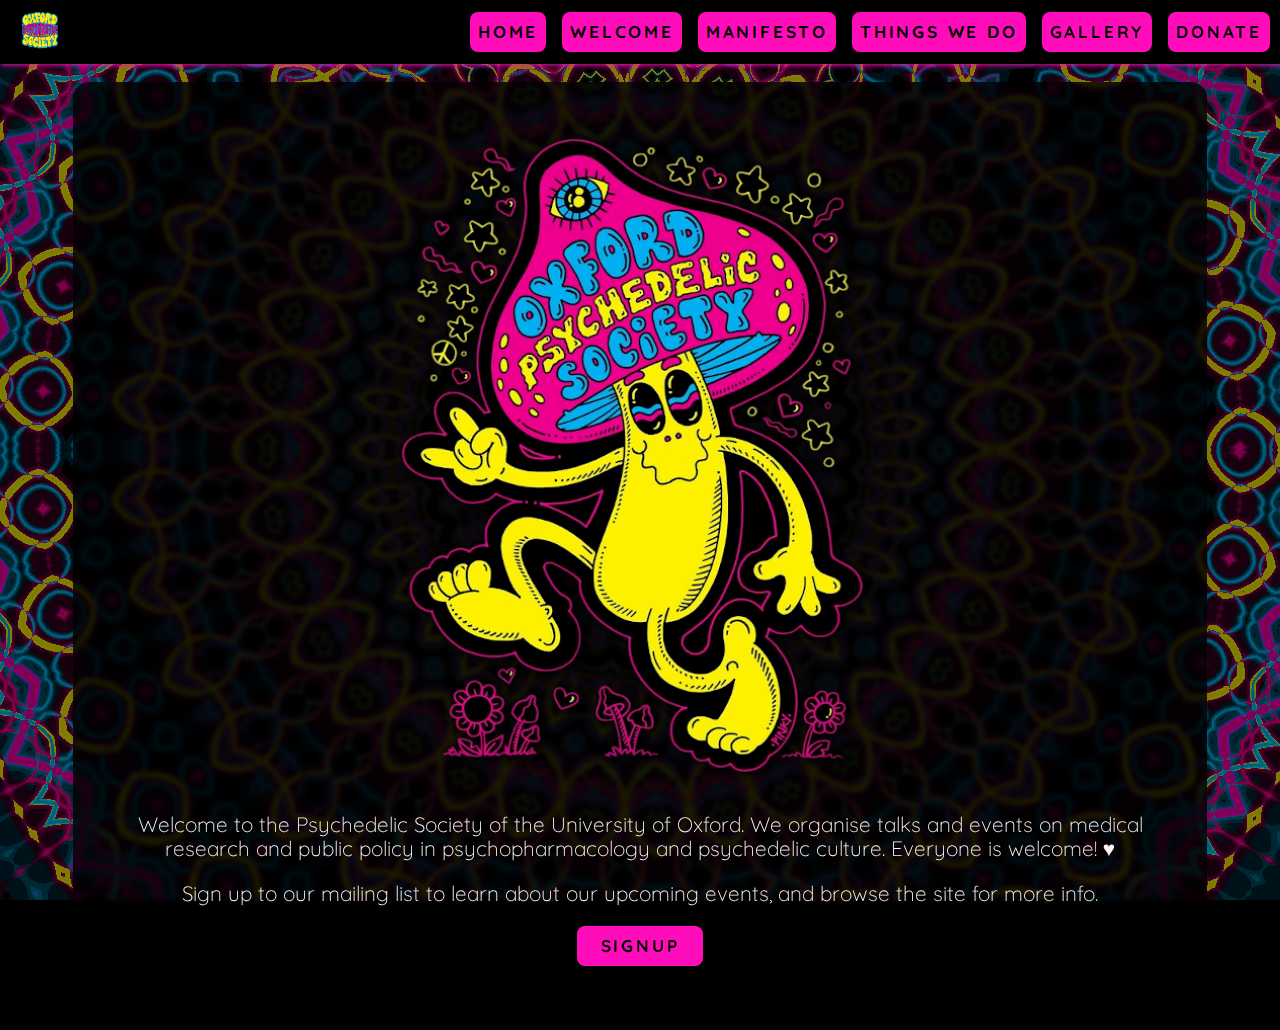
==== index.html @ 3dc6b8a1 "Deploying to gh-pages from @ oxpsysoc/oxpsysoc.org@7ce0ac72e1322e989520b2dd4d4540fbdf8b68c3 🚀" ====
<!doctype html>
<html lang="en">
<head>
    <meta charset="utf-8">
    <title>Oxford Psychedelic Society</title>
    <meta name="viewport" content="width=device-width, initial-scale=1">
    <link rel="icon" type="image/x-icon" href="favicon.ico">
    <link href="https://fonts.googleapis.com/css2?display=swap&family=Quicksand:ital,wght@0,400;0,700;1,400;1,700&family=Oxygen:ital,wght@0,400;0,700;1,400;1,700&family=Source+Sans+Pro:ital,wght@0,200;0,300;0,400;1,200;1,300;1,400" rel="stylesheet" type="text/css" />
    <link rel="stylesheet" href="/styles.css?hash=88d4793916b87cb31c96381142ef6236"></head>
</head>
<body class="fadein">
    <canvas id="glcanvas"></canvas>
    <script type="text/javascript" src="/static/js/renderer.js?hash=e236ea04c1860ddd1d4f3d122b6ff198"></script>

    <header class="pre-navbar">
        <!-- Logo -->
        <div class="logo">
            <a href="/"><img src="/static/img/about/ops_logo.png" height="40px"></img></a>
            <!-- Hamburger icon -->
            <input class="side-menu" type="checkbox" id="side-menu"/>
            <label class="hamb" for="side-menu"><span class="hamb-line"></span></label>
        </div>
        <!-- Menu -->
        <ul class="navbar">
            
            <li>
            <a class="button" href="/" onclick="document.getElementById('side-menu').checked = false">Home</a>
            </li>
            
            <li>
            <a class="button" href="about/#welcome" onclick="document.getElementById('side-menu').checked = false">Welcome</a>
            </li>
            
            <li>
            <a class="button" href="about/#manifesto" onclick="document.getElementById('side-menu').checked = false">Manifesto</a>
            </li>
            
            <li>
            <a class="button" href="about/#things-we-do" onclick="document.getElementById('side-menu').checked = false">Things We Do</a>
            </li>
            
            <li>
            <a class="button" href="about/#gallery" onclick="document.getElementById('side-menu').checked = false">Gallery</a>
            </li>
            
            <li>
            <a class="button" href="about/#donate" onclick="document.getElementById('side-menu').checked = false">Donate</a>
            </li>
            
        </ul>
    </header>

    <div class="root">
        <div class="pre-content">
            <div class="content">
                <div class="centered">

<p><img src="/static/img/ops_logo.png" width="500"/></p>
<p>Welcome to the Psychedelic Society of the University of Oxford. We organise talks and events on medical research and public policy in psychopharmacology and psychedelic culture. Everyone is welcome! ♥</p>
<p>Sign up to our mailing list to learn about our upcoming events, and browse the site for more info.</p>
<p><a class="button" target="_blank" href="http://eepurl.com/gQyihT">Signup</a></p>
</div>


            </div>
        </div>
    </div>
</body>
    <script type="text/javascript">
        document.body.classList.remove('fadein');
        document.body.classList.add('hidden');
        window.addEventListener('load', function () {
            document.body.classList.add('fadein');
            document.body.classList.remove('hidden');
        });
    </script>
</html>
---- styles.css ----
/* You can add global styles to this file, and also import other style files */
html { margin: 0; background: #000000; color: #FFF5EE; font-family: 'Quicksand'; font-weight: 300; text-align: center; }

html body { margin: 0; font-size: 1.3rem; line-height: 1.5rem; }

section { display: flex; box-sizing: border-box; }

.autoscale-section, section .autoscale { max-width: calc(min(100%, 40vw)) !important; }

.flex-wrap { flex-wrap: wrap; }

.flex-reverse { flex-direction: row-reverse; }

.centered, .bordered-centered { text-align: center; }

.bordered-base, .bordered, .bordered-centered { margin: 2rem; float: none; }

.centered, .bordered-centered { --alignment: center; --flex-alignment: center; text-align: center; justify-content: center; text-align: var(--alignment); display: block; overflow: hidden; text-overflow: ellipsis; overflow-wrap: break-word; }

.flex1 { flex: 1 1 0px; width: 0; }

.flex2 { flex: 2 1 0px; width: 0; }

.float-right { display: block; float: right; }

.block-image { float: left; }

.float-left { float: left; display: block; }

[alt$="><"] { display: block; max-width: 100%; height: auto; margin: auto; float: none !important; }

@media (max-width: 800px) { section { display: block; } .bordered, .bordered-centered { margin: 1rem; } .flex1 { width: 100%; } .flex2 { width: 100%; } .autoscale-section, section .autoscale { max-width: calc(min(100%, 30vw)) !important; } .desktop-only { display: none; } }

@media (min-width: 800px) { .mobile-only { display: none; } .bordered-desktop { margin: 2rem; float: none; } }

a { color: #FF0DBB; text-decoration: underline; }

a:hover { text-decoration: none; }

.headings, h4, h3, h2, h1 { color: #FF0DBB; font-family: 'Quicksand'; font-weight: 500; text-transform: uppercase; }

.headings a, h4 a, h3 a, h2 a, h1 a { text-decoration: none; }

hr { clear: both; }

.headerlink { margin-top: -100px; padding-bottom: 100px; display: block; }

h1 { font-size: 3rem; line-height: 3.5rem; text-align: center; }

h2 { color: #FAFF03; font-size: 2.5rem; line-height: 3rem; }

h3 { color: #8AD9F8; font-size: 2rem; line-height: 2.5rem; }

h4 { font-size: 1.5rem; line-height: 2rem; }

.gallerytext { color: #FF0DBB; }

.icon { fill: #FF0DBB; width: 3em; height: 3em; display: inline-flex; align-items: center; justify-content: center; transition: fill 0.25s ease; padding: 0 0.5em; }

.icon:hover { fill: #FEE303; }

.code-inline { white-space: nowrap; background-color: #1e1e1e; font-weight: 400; font-size: 15px; }

.asciirend { -webkit-touch-callout: none; -webkit-user-select: none; -khtml-user-select: none; -moz-user-select: none; -ms-user-select: none; user-select: none; overflow: hidden; }

#glcanvas { position: fixed; top: 0; left: 0; width: 100%; height: 100%; z-index: -100; background-image: url("/static/img/bg_static.jpg"); background-repeat: no-repeat; background-size: cover; background-position: center; opacity: 50%; }

img { object-fit: contain; filter: drop-shadow(5px 2px 6px #000000); }

.profile-img { margin-right: 1em; border-radius: 100%; width: 32px; height: 32px; }

.pre-content { display: inline-block; max-width: 100%; text-align: left; backdrop-filter: blur(2px); }

.content { margin: 30px; overflow: hidden; }

.content img { max-width: 100%; }

.boxed, .pre-content { background-color: rgba(0, 0, 0, 0.8); border-radius: 1rem; }

.root { display: inline-block; margin: calc(min(10px, 1vw)); text-align: left; margin-top: calc(min(55px, calc(clamp((1vw - 1vh) * 0.5, 1vh, 0vh) * 5))); width: calc(min(90vw, 40cm)); max-width: calc(max(60vw, 30cm)); padding-top: calc(64px + 0.5rem); }

.button { display: inline-block; width: 6.875rem; height: 2.5rem; line-height: 2.5rem; padding: 0 0.5rem; vertical-align: middle; text-transform: uppercase; font-family: 'Quicksand', sans-serif; letter-spacing: 0.175rem; font-size: 0.825em; font-weight: 700; border-radius: 0.5rem; direction: var(--site-language-direction); white-space: nowrap; overflow: hidden; text-overflow: ellipsis; text-align: center; transition: color 0.25s ease, background-color 0.25s ease, border-color 0.25s ease; text-decoration: none; background-color: #FF0DBB; color: #000000; }

.button:hover { background-color: #FEE303 !important; }

.highlight, .asciirend { border: 2px solid #FF0DBB; background-color: #1e1e1e; }

.highlight pre, .asciirend pre { padding: 7px; margin: 0; overflow: scroll; overflow-x: auto; overflow-y: hidden; srollbar-color: rgba(70, 70, 70, 0.5) #141414; color: #d4d4d4; background-color: #1e1e1e; font-family: 'Droid Sans Mono', 'monospace', monospace, 'Droid Sans Fallback'; font-weight: normal; font-size: 14px; line-height: 19px; }

.highlight pre::-webkit-scrollbar, .asciirend pre::-webkit-scrollbar { width: 15px; height: 15px; }

.highlight pre::-webkit-scrollbar-thumb, .asciirend pre::-webkit-scrollbar-thumb { background: rgba(70, 70, 70, 0.5); }

.highlight pre::-webkit-scrollbar-track, .asciirend pre::-webkit-scrollbar-track { background: #141414; }

.hidden { visibility: hidden; }

.fadein { -webkit-animation: fadein 2s; /* Safari, Chrome and Opera > 12.1 */ -moz-animation: fadein 2s; /* Firefox < 16 */ -ms-animation: fadein 2s; /* Internet Explorer */ -o-animation: fadein 2s; /* Opera < 12.1 */ animation: fadein 2s; }

@keyframes fadein { from { opacity: 0; }
  to { opacity: 1; } }

/* Firefox < 16 */
@-moz-keyframes fadein { from { opacity: 0; }
  to { opacity: 1; } }

/* Safari, Chrome and Opera > 12.1 */
@-webkit-keyframes fadein { from { opacity: 0; }
  to { opacity: 1; } }

/* Internet Explorer */
@-ms-keyframes fadein { from { opacity: 0; }
  to { opacity: 1; } }

/* Opera < 12.1 */
@-o-keyframes fadein { from { opacity: 0; }
  to { opacity: 1; } }

.logo { display: inline-block; text-align: left; color: #139264; }

.pre-navbar { position: fixed; display: flex; top: 0; left: 0; align-items: center; justify-content: space-between; width: 100%; z-index: 100; background-color: black; box-shadow: 1px 1px 5px 0px #FF0DBB; height: 64px; }

.pre-navbar .logo { padding: 10px 20px; }

.navbar { display: flex; gap: 1rem; margin: 0; padding-left: inherit; padding-right: inherit; margin-right: 10px; }

.navbar li { list-style: none; width: 100%; }

.navbar .button { width: auto; }

.side-menu { display: none; }

.hamb { display: none; }

@media (max-width: 900px) { .pre-navbar { display: block; } .navbar { height: 0; display: none; overflow: hidden; flex-direction: column; align-items: flex-start; gap: 0; padding: 0; margin: 0; } .navbar .button { padding: 0; border-radius: 0; width: 100%; } .logo { display: flex; justify-content: space-between; } .hamb { display: block; cursor: pointer; float: right; padding: 20px 0px; } .hamb-line { background: #FF0DBB; display: block; height: 2px; position: relative; width: 24px; } .hamb-line::before, .hamb-line::after { background: #FF0DBB; content: ''; display: block; height: 100%; position: absolute; transition: all .2s ease-out; width: 100%; } .hamb-line::before { top: 5px; } .hamb-line::after { top: -5px; } .side-menu:checked ~ .hamb .hamb-line { background: transparent; } .side-menu:checked ~ .hamb .hamb-line::before { transform: rotate(-45deg); top: 0; } .side-menu:checked ~ .hamb .hamb-line::after { transform: rotate(45deg); top: 0; } header:has(.logo .side-menu:checked) .navbar { height: auto; display: flex; animation: fadein 500ms; box-shadow: 1px 1px 5px 0px #FF0DBB; } body:has(.side-menu:checked) { overflow: hidden; } }
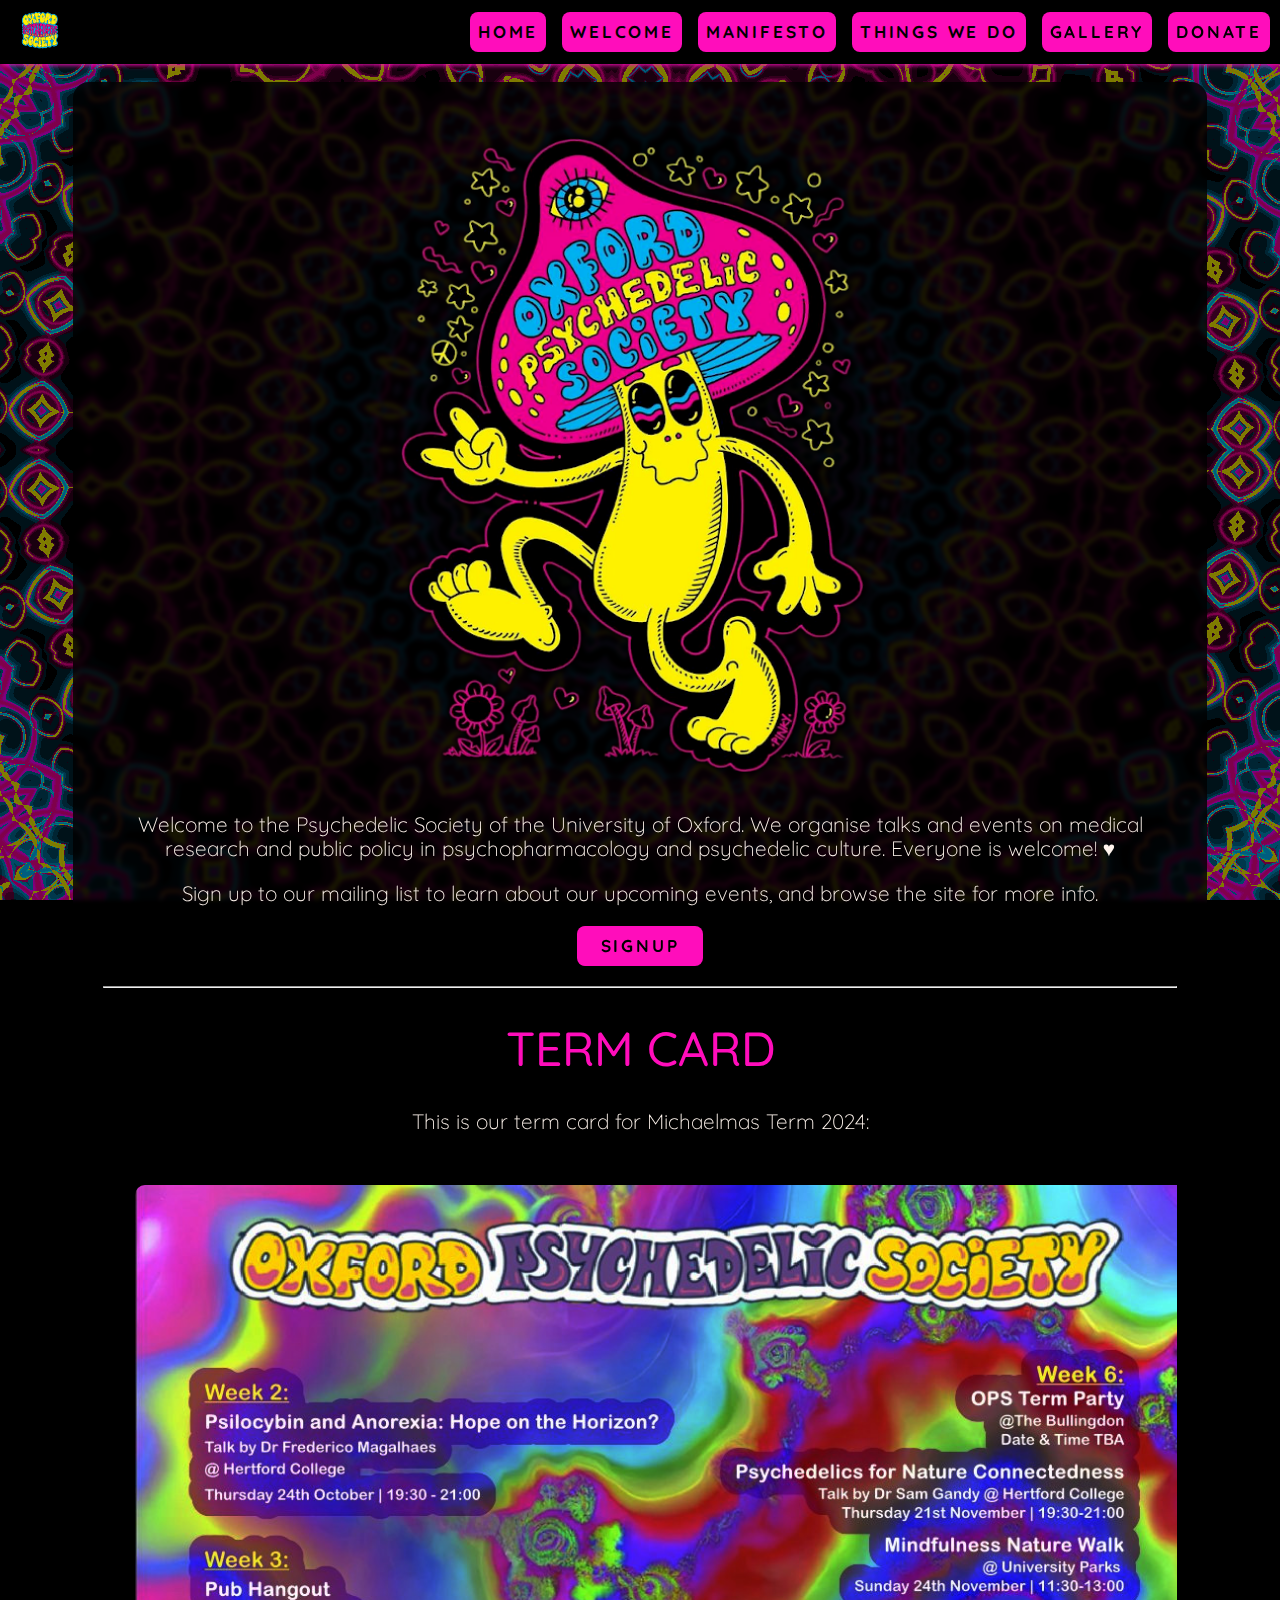
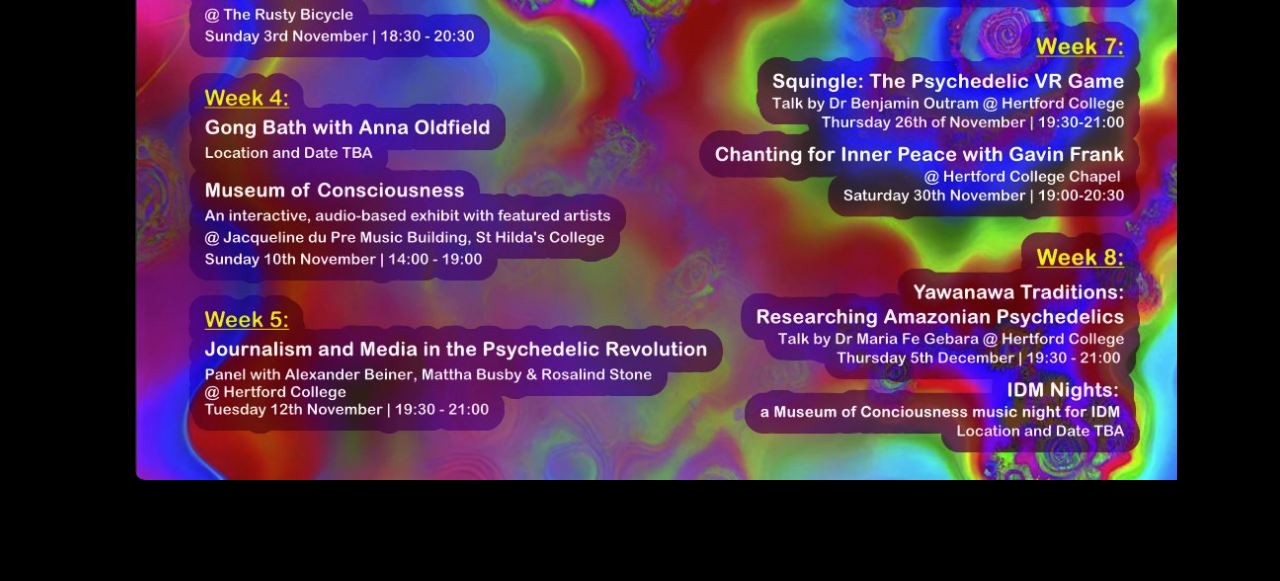
==== commit 341f25c8: "Deploying to gh-pages from @ oxpsysoc/oxpsysoc.org@631611c01a34fd07e16a1724081fbe7810fea369 🚀" ====
--- a/index.html
+++ b/index.html
@@ -6,7 +6,7 @@
     <meta name="viewport" content="width=device-width, initial-scale=1">
     <link rel="icon" type="image/x-icon" href="favicon.ico">
     <link href="https://fonts.googleapis.com/css2?display=swap&family=Quicksand:ital,wght@0,400;0,700;1,400;1,700&family=Oxygen:ital,wght@0,400;0,700;1,400;1,700&family=Source+Sans+Pro:ital,wght@0,200;0,300;0,400;1,200;1,300;1,400" rel="stylesheet" type="text/css" />
-    <link rel="stylesheet" href="/styles.css?hash=88d4793916b87cb31c96381142ef6236"></head>
+    <link rel="stylesheet" href="/styles.css?hash=30cb7abf1bf82a5ab9e118f25212e834"></head>
 </head>
 <body class="fadein">
     <canvas id="glcanvas"></canvas>
@@ -59,6 +59,10 @@
 <p>Welcome to the Psychedelic Society of the University of Oxford. We organise talks and events on medical research and public policy in psychopharmacology and psychedelic culture. Everyone is welcome! ♥</p>
 <p>Sign up to our mailing list to learn about our upcoming events, and browse the site for more info.</p>
 <p><a class="button" target="_blank" href="http://eepurl.com/gQyihT">Signup</a></p>
+<hr />
+<h1><span class="headerlink" id="term-card">   </span><a href="#term-card">Term Card</a></h1>
+<p>This is our term card for Michaelmas Term 2024:</p>
+<p><img class="bordered autoscale rounded" src="/static/img/term_card.jpg" /></p>
 </div>
 
 
--- a/styles.css
+++ b/styles.css
@@ -67,6 +67,8 @@
 
 img { object-fit: contain; filter: drop-shadow(5px 2px 6px #000000); }
 
+.rounded { border-radius: 10px; }
+
 .profile-img { margin-right: 1em; border-radius: 100%; width: 32px; height: 32px; }
 
 .pre-content { display: inline-block; max-width: 100%; text-align: left; backdrop-filter: blur(2px); }
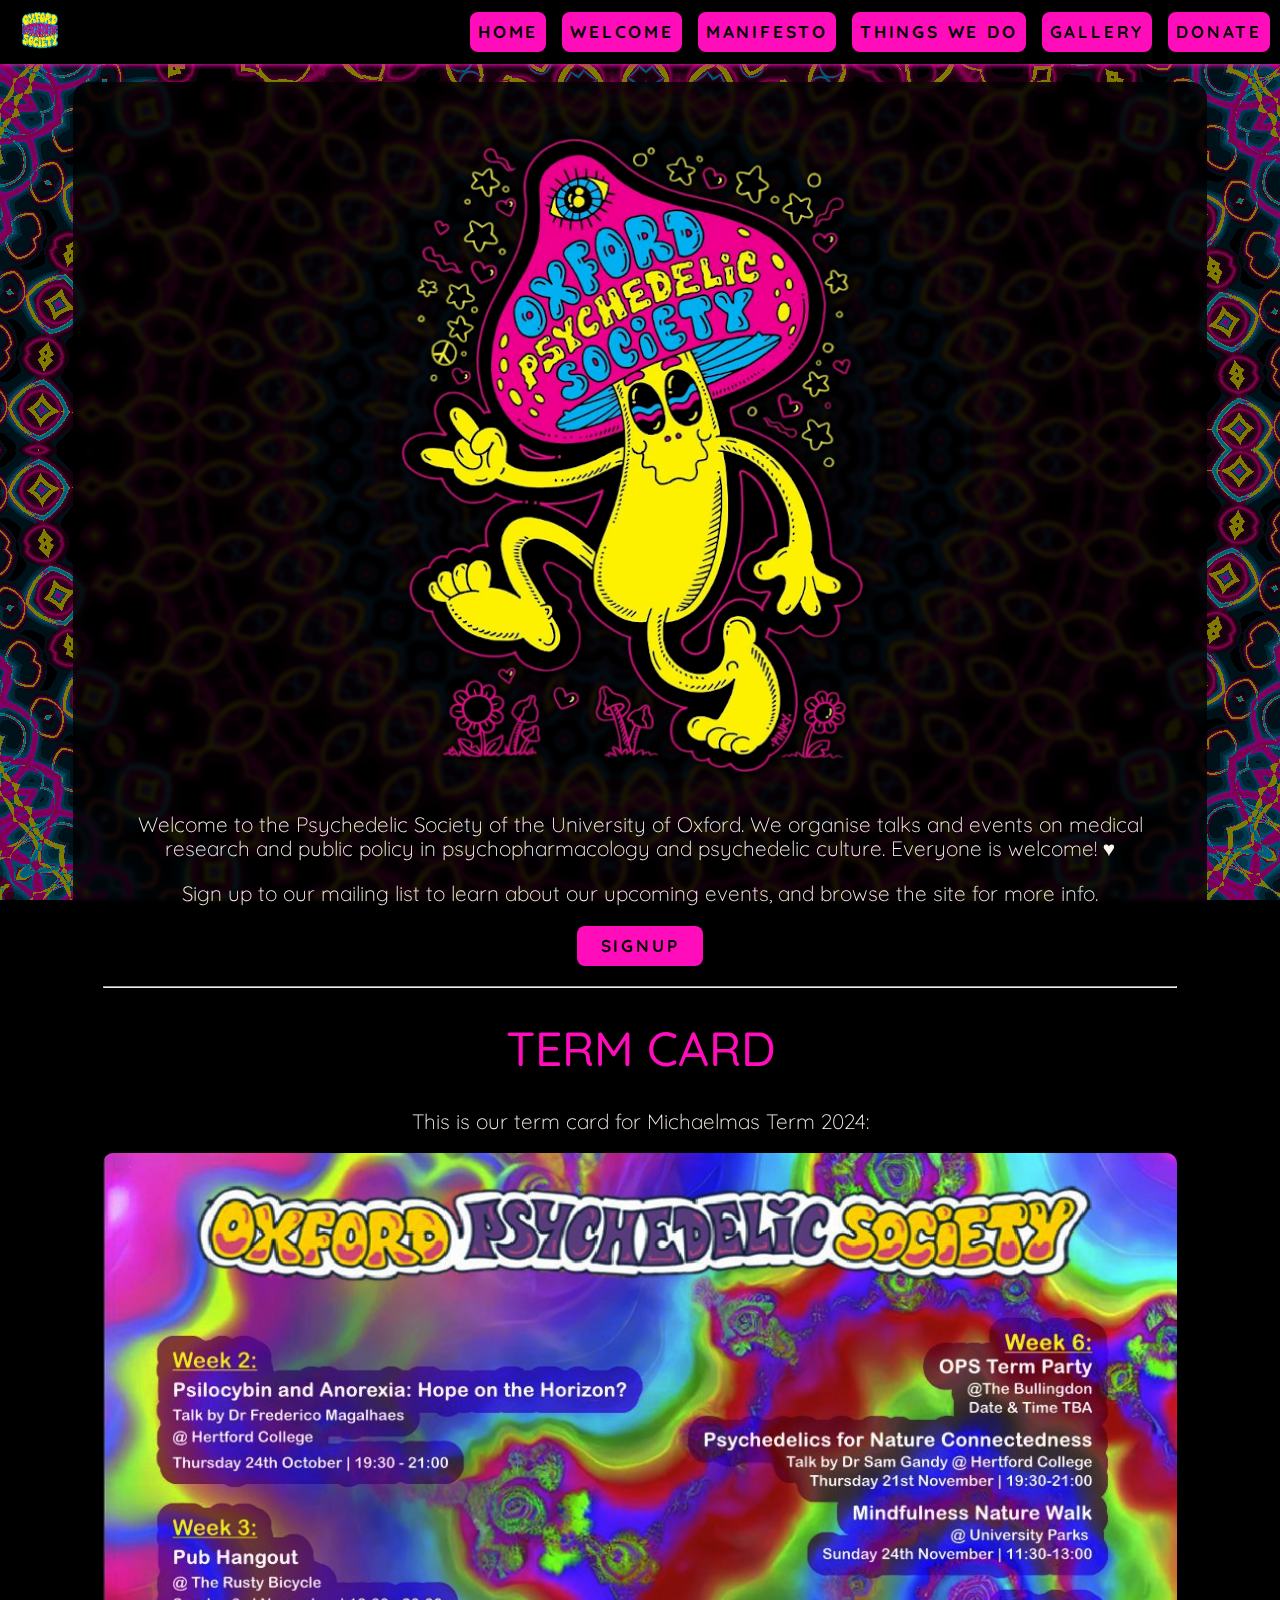
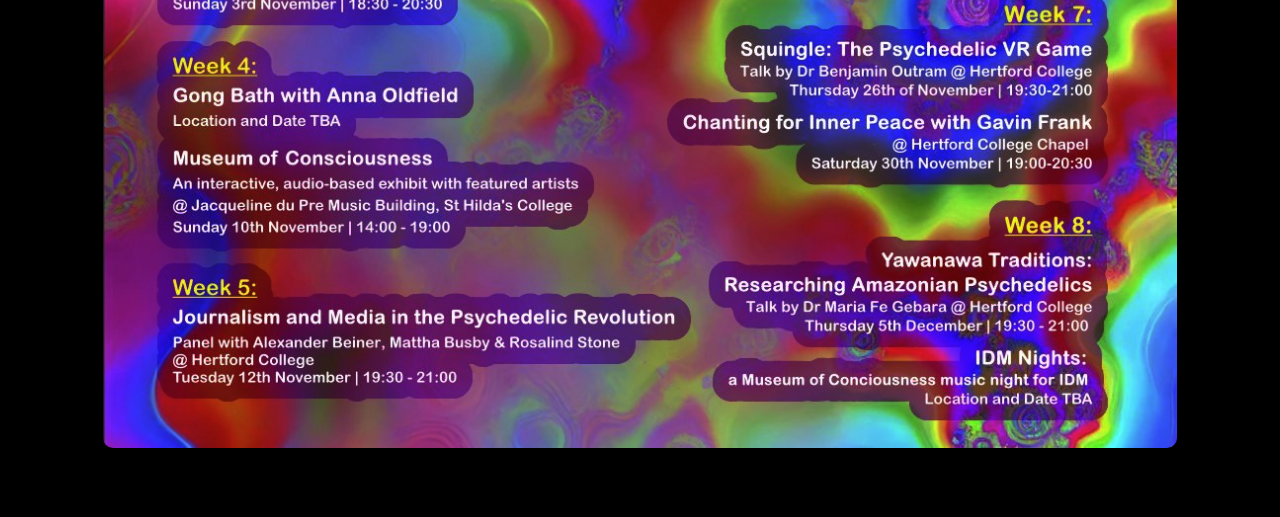
==== commit ebd416b7: "Deploying to gh-pages from @ oxpsysoc/oxpsysoc.org@9b43eed3124e0fe6f8812723ea5a00452ed50e38 🚀" ====
--- a/index.html
+++ b/index.html
@@ -62,7 +62,7 @@
 <hr />
 <h1><span class="headerlink" id="term-card">   </span><a href="#term-card">Term Card</a></h1>
 <p>This is our term card for Michaelmas Term 2024:</p>
-<p><img class="bordered autoscale rounded" src="/static/img/term_card.jpg" /></p>
+<p><img class="autoscale rounded" src="/static/img/term_card.jpg" /></p>
 </div>
 
 
